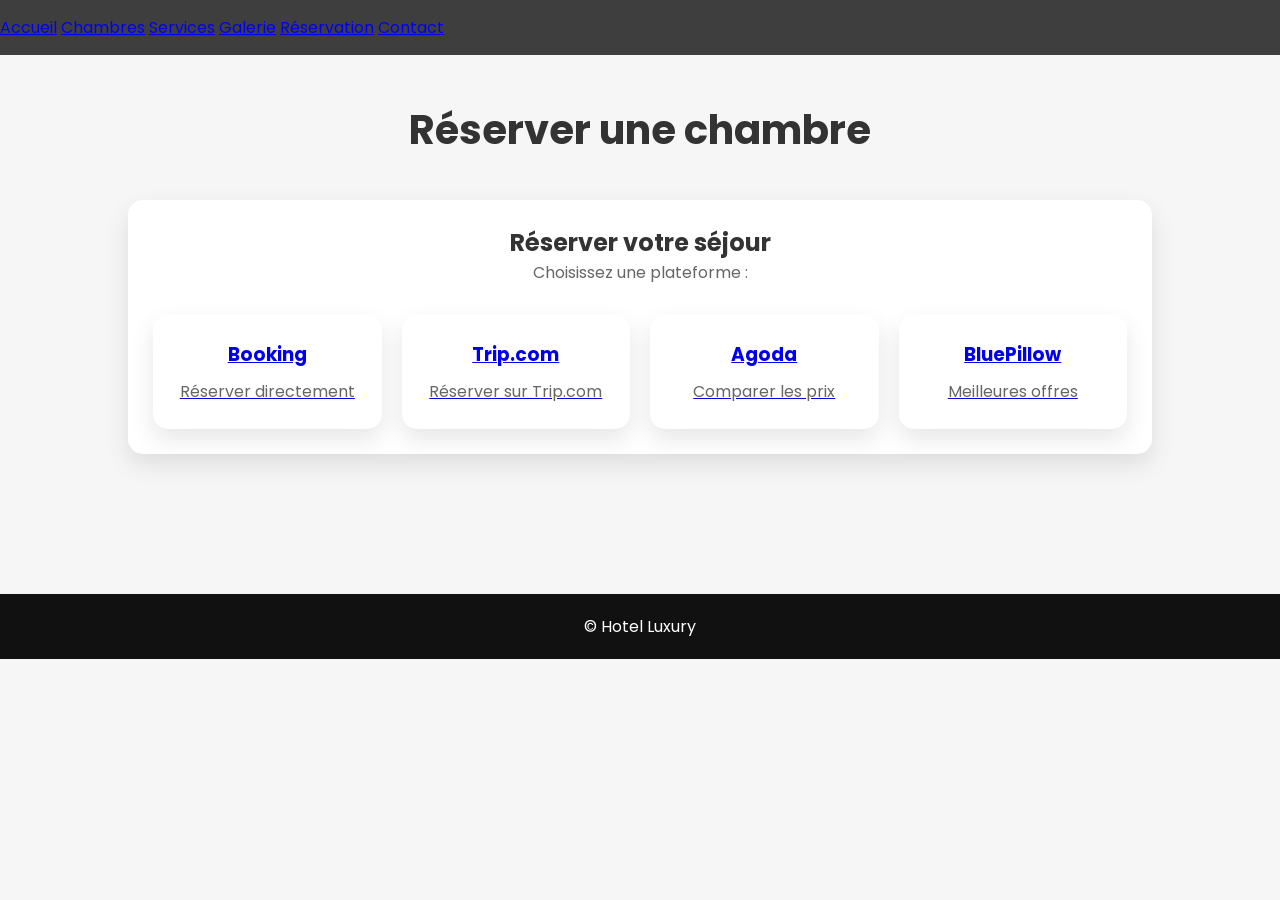
==== reservation.html @ 759c7428 "first commit" ====
<!DOCTYPE html>
<html lang="fr">

<head>
    <meta charset="UTF-8">
    <title>Réservation</title>
    <link rel="stylesheet" href="css/style.css">
</head>

<body>

<header>
    <nav>
        <a href="index.html">Accueil</a>
        <a href="chambres.html">Chambres</a>
        <a href="services.html">Services</a>
        <a href="galerie.html">Galerie</a>
        <a href="reservation.html">Réservation</a>
        <a href="contact.html">Contact</a>
    </nav>
</header>

<section class="section">

    <h1>Réserver une chambre</h1>

    <div class="card">

    <h2>Réserver votre séjour</h2>

    <p>Choisissez une plateforme :</p>

    <div class="cards">

    <a href="https://www.booking.com/hotel/ma/point-du-jour.fr.html" class="card" target="_blank">
        <h3>Booking</h3>
        <p>Réserver directement</p>
    </a>

    <a href="https://www.trip.com/hotels/detail/?hotelId=10561290" class="card" target="_blank">
        <h3>Trip.com</h3>
        <p>Réserver sur Trip.com</p>
    </a>

    <a href="https://www.agoda.com/fr-fr/point-du-jour/hotel/casablanca-ma.html" class="card" target="_blank">
        <h3>Agoda</h3>
        <p>Comparer les prix</p>
    </a>

    <a href="https://www.bluepillow.com/search/61828a779e3163a56a276921" class="card" target="_blank">
        <h3>BluePillow</h3>
        <p>Meilleures offres</p>
    </a>


</div>

</section>

<footer>
    <p>© Hotel Luxury</p>
</footer>

</body>
</html>
---- css/style.css ----
@import url('https://fonts.googleapis.com/css2?family=Poppins:wght@300;400;500;600;700&display=swap');

/* =========================
RESET
========================= */

*{
    margin:0;
    padding:0;
    box-sizing:border-box;
    font-family:'Poppins', sans-serif;
}

body{
    background:#f6f6f6;
    color:#333;
}

/* =========================
HEADER
========================= */

header{
    position:fixed;
    top:0;
    left:0;
    width:100%;
    background:rgba(0,0,0,0.75);
    z-index:1000;
    padding:15px 0;
}

/* MENU */
nav ul{
    list-style:none;
    display:flex;
    justify-content:center;
    align-items:center;
    gap:25px;
    margin:0;
    padding:0;
}

nav ul li a{
    color:white;
    text-decoration:none;
    font-size:16px;
    position:relative;
    transition:0.3s;
}

/* underline animation */
nav ul li a::after{
    content:"";
    position:absolute;
    bottom:-5px;
    left:0;
    width:0;
    height:2px;
    background:#d4af37;
    transition:0.3s;
}

nav ul li a:hover::after{
    width:100%;
}

/* =========================
HERO
========================= */

.hero{
    height:100vh;
    background:url("../image/hotel.jpg") center/cover no-repeat;
    display:flex;
    align-items:center;
    justify-content:center;
    position:relative;
    text-align:center;
}

.hero::before{
    content:"";
    position:absolute;
    top:0;
    left:0;
    width:100%;
    height:100%;
    background:rgba(0,0,0,0.45);
}

.overlay{
    position:relative;
    z-index:2;
}

.overlay h1{
    color:white;
    font-size:65px;
    letter-spacing:5px;
}

.overlay h2{
    color:#d4af37;
    font-size:28px;
    margin-top:10px;
}

.overlay p{
    color:white;
    margin:20px 0;
    font-size:18px;
}

/* =========================
BUTTON
========================= */

.btn{
    background:linear-gradient(135deg,#d4af37,#b89227);
    color:white;
    padding:14px 35px;
    text-decoration:none;
    border-radius:50px;
    display:inline-block;
    transition:0.3s;
    font-weight:bold;
}

.btn:hover{
    transform:scale(1.05);
}

/* =========================
SECTIONS
========================= */

.section{
    padding:100px 10%;
    text-align:center;
}

.section h1{
    font-size:40px;
    margin-bottom:40px;
}

/* =========================
CARDS
========================= */

.cards{
    display:grid;
    grid-template-columns:repeat(auto-fit, minmax(220px, 1fr));
    gap:20px;
    margin-top:30px;
}

.card{
    background:white;
    padding:25px;
    border-radius:15px;
    box-shadow:0 10px 25px rgba(0,0,0,0.1);
    text-align:center;
    transition:0.3s;
}

.card:hover{
    transform:translateY(-10px);
    box-shadow:0 15px 30px rgba(0,0,0,0.2);
}

.card img{
    width:100%;
    border-radius:10px;
    margin-bottom:10px;
}

.card h3{
    margin-bottom:10px;
}

.card p{
    color:#666;
}

/* =========================
GALLERY
========================= */

.gallery{
    display:grid;
    grid-template-columns:repeat(auto-fit, minmax(250px, 1fr));
    gap:15px;
}

.gallery img{
    width:100%;
    height:200px;
    object-fit:cover;
    border-radius:12px;
    transition:0.4s;
}

.gallery img:hover{
    transform:scale(1.08);
}

/* =========================
ABOUT
========================= */

.about{
    padding:100px 10%;
    background:white;
}

.about .container{
    display:flex;
    gap:40px;
    align-items:center;
    flex-wrap:wrap;
}

.about img{
    width:100%;
    border-radius:15px;
}

/* =========================
FOOTER
========================= */

footer{
    background:#111;
    color:white;
    text-align:center;
    padding:20px;
    margin-top:40px;
}

/* =========================
RESPONSIVE
========================= */

@media(max-width:768px){

    .overlay h1{
        font-size:40px;
    }

    nav ul{
        flex-direction:column;
        gap:15px;
    }

    .about .container{
        flex-direction:column;
    }
}
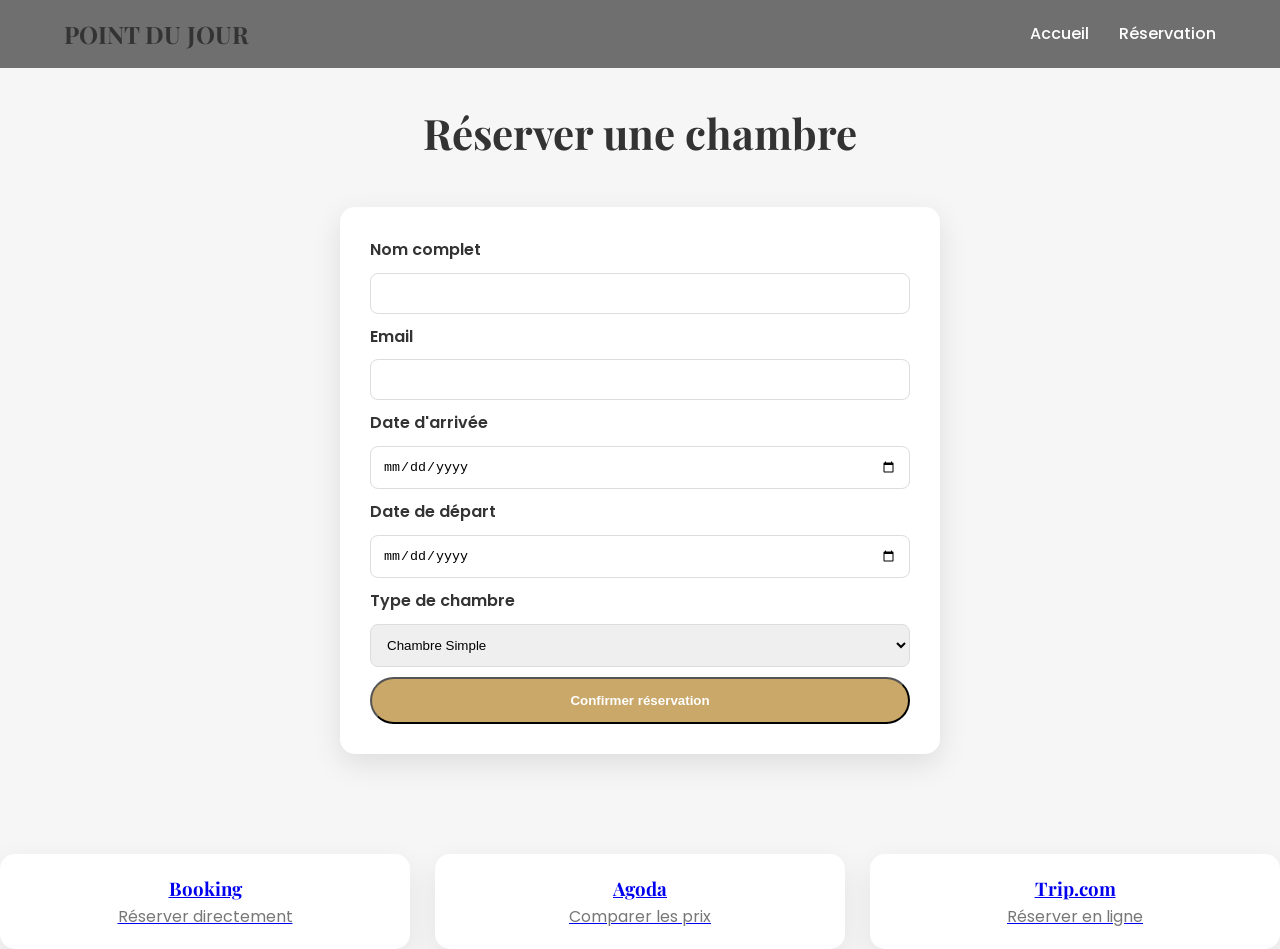
==== commit cf013ea3: "Finalisation du site Hotel Point Du Jour" ====
--- a/reservation.html
+++ b/reservation.html
@@ -3,63 +3,83 @@
 
 <head>
     <meta charset="UTF-8">
-    <title>Réservation</title>
+    <meta name="viewport" content="width=device-width, initial-scale=1.0">
+    <title>Réservation - Hotel Point Du Jour</title>
+
+    <link href="https://fonts.googleapis.com/css2?family=Playfair+Display:wght@400;600&family=Poppins:wght@300;400;600&display=swap" rel="stylesheet">
     <link rel="stylesheet" href="css/style.css">
 </head>
 
 <body>
 
 <header>
-    <nav>
-        <a href="index.html">Accueil</a>
-        <a href="chambres.html">Chambres</a>
-        <a href="services.html">Services</a>
-        <a href="galerie.html">Galerie</a>
-        <a href="reservation.html">Réservation</a>
-        <a href="contact.html">Contact</a>
-    </nav>
+    <div class="container header-container">
+        <h2 class="logo">POINT DU JOUR</h2>
+        <nav>
+            <ul>
+                <li><a href="index.html">Accueil</a></li>
+                <li><a href="reservation.html">Réservation</a></li>
+            </ul>
+        </nav>
+    </div>
 </header>
 
 <section class="section">
 
     <h1>Réserver une chambre</h1>
 
-    <div class="card">
+    <div class="booking-box">
 
-    <h2>Réserver votre séjour</h2>
+        <form id="bookingForm">
 
-    <p>Choisissez une plateforme :</p>
+            <label>Nom complet</label>
+            <input type="text" id="name" required>
 
-    <div class="cards">
+            <label>Email</label>
+            <input type="email" id="email" required>
 
-    <a href="https://www.booking.com/hotel/ma/point-du-jour.fr.html" class="card" target="_blank">
+            <label>Date d'arrivée</label>
+            <input type="date" id="checkin" required>
+
+            <label>Date de départ</label>
+            <input type="date" id="checkout" required>
+
+            <label>Type de chambre</label>
+            <select id="room">
+                <option>Chambre Simple</option>
+                <option>Chambre Double</option>
+                <option>Suite Luxe</option>
+            </select>
+
+            <button type="submit" class="btn">Confirmer réservation</button>
+
+        </form>
+
+        <div id="result"></div>
+
+    </div>
+
+</section>
+<div class="cards">
+
+    <a href="https://www.booking.com/hotel/ma/point-du-jour.fr.html" target="_blank" class="card">
         <h3>Booking</h3>
         <p>Réserver directement</p>
     </a>
 
-    <a href="https://www.trip.com/hotels/detail/?hotelId=10561290" class="card" target="_blank">
-        <h3>Trip.com</h3>
-        <p>Réserver sur Trip.com</p>
-    </a>
-
-    <a href="https://www.agoda.com/fr-fr/point-du-jour/hotel/casablanca-ma.html" class="card" target="_blank">
+    <a href="https://www.agoda.com/fr-fr/point-du-jour/hotel/casablanca-ma.html" target="_blank" class="card">
         <h3>Agoda</h3>
         <p>Comparer les prix</p>
     </a>
 
-    <a href="https://www.bluepillow.com/search/61828a779e3163a56a276921" class="card" target="_blank">
-        <h3>BluePillow</h3>
-        <p>Meilleures offres</p>
+    <a href="https://www.trip.com/hotels/detail/?hotelId=10561290" target="_blank" class="card">
+        <h3>Trip.com</h3>
+        <p>Réserver en ligne</p>
     </a>
-
 
 </div>
 
-</section>
-
-<footer>
-    <p>© Hotel Luxury</p>
-</footer>
+<script src="js/reservation.js"></script>
 
 </body>
 </html>
--- a/css/style.css
+++ b/css/style.css
@@ -1,55 +1,88 @@
-@import url('https://fonts.googleapis.com/css2?family=Poppins:wght@300;400;500;600;700&display=swap');
+/* =========================
+GOOGLE FONTS
+========================= */
+@import url('https://fonts.googleapis.com/css2?family=Playfair+Display:wght@400;600;700&family=Poppins:wght@300;400;500;600;700&display=swap');
+
+/* =========================
+VARIABLES
+========================= */
+:root{
+    --primary:#c9a86a;
+    --dark:#111;
+    --light:#f6f6f6;
+    --gray:#777;
+    --white:#fff;
+}
 
 /* =========================
 RESET
 ========================= */
-
 *{
     margin:0;
     padding:0;
     box-sizing:border-box;
+}
+
+body{
     font-family:'Poppins', sans-serif;
-}
-
-body{
-    background:#f6f6f6;
+    background:var(--light);
     color:#333;
-}
-
-/* =========================
-HEADER
-========================= */
-
+    line-height:1.6;
+}
+
+/* TITRES LUXE */
+h1,h2,h3{
+    font-family:'Playfair Display', serif;
+}
+
+/* =========================
+CONTAINER
+========================= */
+.container{
+    width:90%;
+    max-width:1200px;
+    margin:auto;
+}
+
+/* =========================
+HEADER LUXE GLASS
+========================= */
 header{
     position:fixed;
     top:0;
     left:0;
     width:100%;
-    background:rgba(0,0,0,0.75);
+    padding:15px 0;
+    background:rgba(0,0,0,0.55);
+    backdrop-filter: blur(12px);
     z-index:1000;
-    padding:15px 0;
-}
-
-/* MENU */
+}
+
+.header-container{
+    display:flex;
+    justify-content:space-between;
+    align-items:center;
+}
+
+.logo h2{
+    color:var(--primary);
+    letter-spacing:2px;
+}
+
 nav ul{
     list-style:none;
     display:flex;
-    justify-content:center;
-    align-items:center;
-    gap:25px;
-    margin:0;
-    padding:0;
+    gap:30px;
 }
 
 nav ul li a{
-    color:white;
+    color:var(--white);
     text-decoration:none;
-    font-size:16px;
+    font-weight:500;
     position:relative;
     transition:0.3s;
 }
 
-/* underline animation */
 nav ul li a::after{
     content:"";
     position:absolute;
@@ -57,26 +90,49 @@
     left:0;
     width:0;
     height:2px;
-    background:#d4af37;
+    background:var(--primary);
     transition:0.3s;
 }
 
+nav ul li a:hover{
+    color:var(--primary);
+}
+
 nav ul li a:hover::after{
     width:100%;
 }
 
-/* =========================
-HERO
-========================= */
-
+.nav-btn{
+    background:var(--primary);
+    padding:8px 16px;
+    border-radius:25px;
+    color:white !important;
+}
+
+/* =========================
+MENU MOBILE
+========================= */
+.menu-toggle{
+    display:none;
+    font-size:30px;
+    color:white;
+    position:absolute;
+    right:20px;
+    top:15px;
+    cursor:pointer;
+}
+
+/* =========================
+HERO LUXE
+========================= */
 .hero{
     height:100vh;
     background:url("../image/hotel.jpg") center/cover no-repeat;
     display:flex;
     align-items:center;
     justify-content:center;
+    text-align:center;
     position:relative;
-    text-align:center;
 }
 
 .hero::before{
@@ -86,130 +142,101 @@
     left:0;
     width:100%;
     height:100%;
-    background:rgba(0,0,0,0.45);
-}
-
-.overlay{
+    background:rgba(0,0,0,0.55);
+}
+
+.hero-content{
     position:relative;
     z-index:2;
 }
 
-.overlay h1{
-    color:white;
+.hero h1{
     font-size:65px;
-    letter-spacing:5px;
-}
-
-.overlay h2{
-    color:#d4af37;
+    color:white;
+    letter-spacing:4px;
+}
+
+.hero h2{
     font-size:28px;
+    color:var(--primary);
     margin-top:10px;
 }
 
-.overlay p{
+.hero p{
     color:white;
     margin:20px 0;
-    font-size:18px;
-}
-
-/* =========================
-BUTTON
-========================= */
-
+}
+
+/* =========================
+BUTTON LUXE
+========================= */
 .btn{
-    background:linear-gradient(135deg,#d4af37,#b89227);
+    background:var(--primary);
     color:white;
     padding:14px 35px;
+    border-radius:50px;
     text-decoration:none;
-    border-radius:50px;
+    font-weight:bold;
     display:inline-block;
     transition:0.3s;
-    font-weight:bold;
 }
 
 .btn:hover{
+    background:#b89227;
     transform:scale(1.05);
 }
 
 /* =========================
 SECTIONS
 ========================= */
-
 .section{
     padding:100px 10%;
     text-align:center;
 }
 
 .section h1{
-    font-size:40px;
+    font-size:42px;
     margin-bottom:40px;
 }
 
 /* =========================
-CARDS
-========================= */
-
+CARDS LUXE
+========================= */
 .cards{
     display:grid;
-    grid-template-columns:repeat(auto-fit, minmax(220px, 1fr));
-    gap:20px;
-    margin-top:30px;
+    grid-template-columns:repeat(auto-fit, minmax(240px, 1fr));
+    gap:25px;
 }
 
 .card{
     background:white;
-    padding:25px;
     border-radius:15px;
-    box-shadow:0 10px 25px rgba(0,0,0,0.1);
-    text-align:center;
+    padding:20px;
+    box-shadow:0 10px 30px rgba(0,0,0,0.08);
     transition:0.3s;
+    text-align:center;
 }
 
 .card:hover{
-    transform:translateY(-10px);
-    box-shadow:0 15px 30px rgba(0,0,0,0.2);
+    transform:translateY(-12px);
+    box-shadow:0 20px 40px rgba(0,0,0,0.15);
 }
 
 .card img{
     width:100%;
-    border-radius:10px;
-    margin-bottom:10px;
-}
-
-.card h3{
-    margin-bottom:10px;
-}
-
-.card p{
-    color:#666;
-}
-
-/* =========================
-GALLERY
-========================= */
-
-.gallery{
-    display:grid;
-    grid-template-columns:repeat(auto-fit, minmax(250px, 1fr));
-    gap:15px;
-}
-
-.gallery img{
-    width:100%;
-    height:200px;
+    height:180px;
     object-fit:cover;
     border-radius:12px;
-    transition:0.4s;
-}
-
-.gallery img:hover{
-    transform:scale(1.08);
-}
-
-/* =========================
-ABOUT
-========================= */
-
+    margin-bottom:10px;
+}
+
+.card p{
+    color:var(--gray);
+}
+
+/* =========================
+ABOUT LUXE
+========================= */
 .about{
     padding:100px 10%;
     background:white;
@@ -217,44 +244,190 @@
 
 .about .container{
     display:flex;
-    gap:40px;
+    gap:50px;
     align-items:center;
     flex-wrap:wrap;
 }
 
-.about img{
-    width:100%;
-    border-radius:15px;
+/* =========================
+CTA LUXE
+========================= */
+.cta{
+    background:linear-gradient(135deg,#111,#222);
+    color:white;
+    text-align:center;
+    padding:80px 20px;
+}
+
+.cta h2{
+    font-size:32px;
+}
+
+.cta p{
+    color:#ccc;
+    margin:15px 0;
 }
 
 /* =========================
 FOOTER
 ========================= */
-
 footer{
     background:#111;
     color:white;
     text-align:center;
-    padding:20px;
-    margin-top:40px;
+    padding:30px;
+}
+
+.copy{
+    color:#aaa;
+    margin-top:10px;
 }
 
 /* =========================
 RESPONSIVE
 ========================= */
-
 @media(max-width:768px){
 
-    .overlay h1{
-        font-size:40px;
+    .menu-toggle{
+        display:block;
     }
 
     nav ul{
+        display:none;
         flex-direction:column;
-        gap:15px;
+        background:rgba(0,0,0,0.9);
+        position:absolute;
+        top:60px;
+        left:0;
+        width:100%;
+        padding:20px 0;
+    }
+
+    nav ul.active{
+        display:flex;
+    }
+
+    .header-container{
+        flex-direction:column;
+        gap:10px;
+    }
+
+    .hero h1{
+        font-size:38px;
     }
 
     .about .container{
         flex-direction:column;
     }
+}
+.booking-box{
+    max-width:600px;
+    margin:auto;
+    background:white;
+    padding:30px;
+    border-radius:15px;
+    box-shadow:0 10px 30px rgba(0,0,0,0.1);
+}
+
+.booking-box form{
+    display:flex;
+    flex-direction:column;
+    gap:10px;
+}
+
+.booking-box input,
+.booking-box select{
+    padding:12px;
+    border:1px solid #ddd;
+    border-radius:8px;
+    outline:none;
+}
+
+.booking-box label{
+    font-weight:600;
+    text-align:left;
+}
+.popup{
+    display:none;
+    position:fixed;
+    top:0;
+    left:0;
+    width:100%;
+    height:100%;
+    background:rgba(0,0,0,0.7);
+    justify-content:center;
+    align-items:center;
+    z-index:2000;
+}
+
+.popup-content{
+    background:white;
+    padding:30px;
+    border-radius:15px;
+    width:90%;
+    max-width:400px;
+    text-align:center;
+    position:relative;
+    animation:fadeIn 0.3s ease;
+}
+
+.popup-content input,
+.popup-content select{
+    width:100%;
+    padding:10px;
+    margin:8px 0;
+    border:1px solid #ddd;
+    border-radius:8px;
+}
+
+.close{
+    position:absolute;
+    top:10px;
+    right:15px;
+    font-size:25px;
+    cursor:pointer;
+}
+
+@keyframes fadeIn{
+    from{transform:scale(0.8); opacity:0;}
+    to{transform:scale(1); opacity:1;}
+}
+.popup{
+    display:none;
+    position:fixed;
+    top:0;
+    left:0;
+    width:100%;
+    height:100%;
+    background:rgba(0,0,0,0.7);
+    justify-content:center;
+    align-items:center;
+    z-index:9999;
+}
+
+.popup-content{
+    background:white;
+    padding:30px;
+    border-radius:15px;
+    width:90%;
+    max-width:400px;
+    text-align:center;
+    position:relative;
+}
+
+.popup-content input,
+.popup-content select{
+    width:100%;
+    padding:10px;
+    margin:8px 0;
+    border:1px solid #ddd;
+    border-radius:8px;
+}
+
+.close{
+    position:absolute;
+    top:10px;
+    right:15px;
+    font-size:25px;
+    cursor:pointer;
 }
